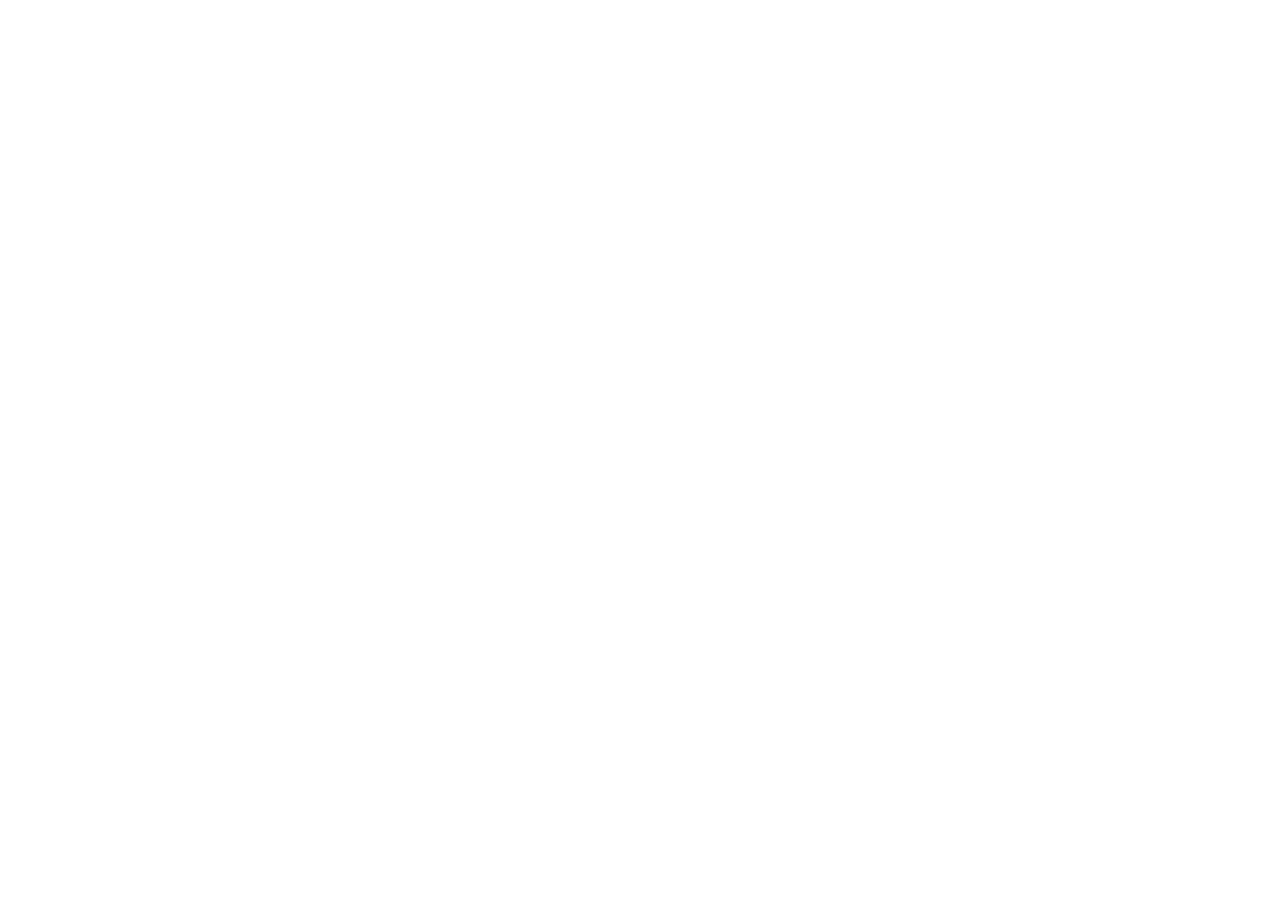
==== pages/electrom.html @ b281cd8a "all screen" ====
<!DOCTYPE html>
<html lang="en">
<head>
    <meta charset="UTF-8">
    <meta name="viewport" content="width=device-width, initial-scale=1.0">
    <title>electron</title>
</head>
<body>
    
</body>
</html>
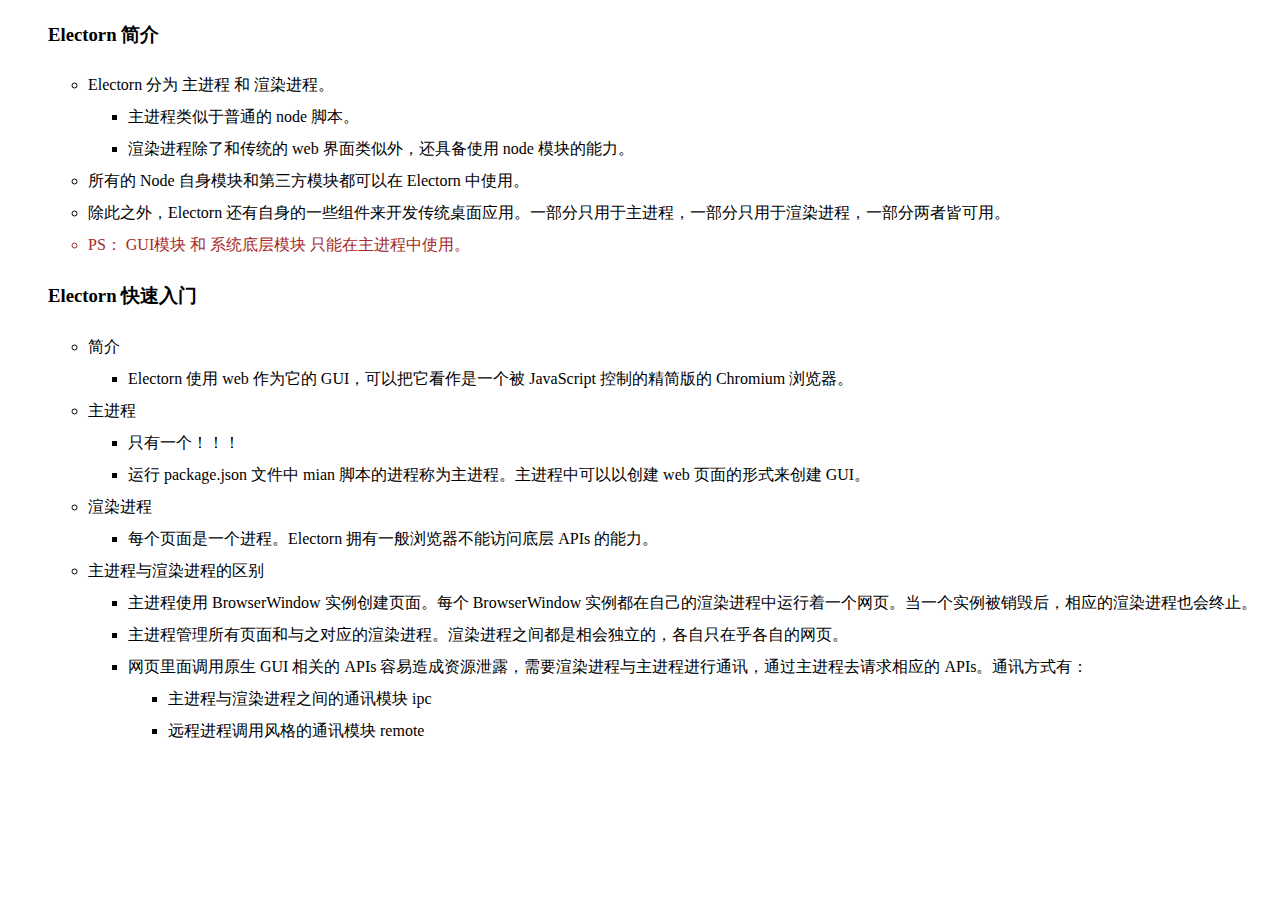
==== commit e2bbbac9: "..." ====
--- a/pages/electrom.html
+++ b/pages/electrom.html
@@ -1,11 +1,53 @@
 <!DOCTYPE html>
 <html lang="en">
+
 <head>
     <meta charset="UTF-8">
     <meta name="viewport" content="width=device-width, initial-scale=1.0">
-    <title>electron</title>
+    <title>初学electron</title>
 </head>
-<body>
-    
+
+<body style="font-family: Cambria, Cochin, Georgia, Times, 'Times New Roman', serif;line-height: 2rem;">
+    <ul>
+        <h3>Electorn 简介</h3>
+        <ul>
+            <li>Electorn 分为 主进程 和 渲染进程。</li>
+            <ul>
+                <li>主进程类似于普通的 node 脚本。</li>
+                <li>渲染进程除了和传统的 web 界面类似外，还具备使用 node 模块的能力。</li>
+            </ul>
+            <li>所有的 Node 自身模块和第三方模块都可以在 Electorn 中使用。</li>
+            <li>除此之外，Electorn 还有自身的一些组件来开发传统桌面应用。一部分只用于主进程，一部分只用于渲染进程，一部分两者皆可用。</li>
+            <li style="color: brown;">PS： GUI模块 和 系统底层模块 只能在主进程中使用。</li>
+        </ul>
+        <h3>Electorn 快速入门</h3>
+        <ul>
+            <li>简介</li>
+            <ul>
+                <li>Electorn 使用 web 作为它的 GUI，可以把它看作是一个被 JavaScript 控制的精简版的 Chromium 浏览器。</li>
+            </ul>
+            <li>主进程</li>
+            <ul>
+                <li>只有一个！！！</li>
+                <li>运行 package.json 文件中 mian 脚本的进程称为主进程。主进程中可以以创建 web 页面的形式来创建 GUI。</li>
+            </ul>
+            <li>渲染进程</li>
+            <ul>
+                <li>每个页面是一个进程。Electorn 拥有一般浏览器不能访问底层 APIs 的能力。</li>
+            </ul>
+            <li>主进程与渲染进程的区别</li>
+            <ul>
+                <li>主进程使用 BrowserWindow 实例创建页面。每个 BrowserWindow 实例都在自己的渲染进程中运行着一个网页。当一个实例被销毁后，相应的渲染进程也会终止。</li>
+                <li>主进程管理所有页面和与之对应的渲染进程。渲染进程之间都是相会独立的，各自只在乎各自的网页。</li>
+                <li>网页里面调用原生 GUI 相关的 APIs 容易造成资源泄露，需要渲染进程与主进程进行通讯，通过主进程去请求相应的 APIs。通讯方式有：</li>
+                <ul>
+                    <li>主进程与渲染进程之间的通讯模块 ipc</li>
+                    <li>远程进程调用风格的通讯模块 remote</li>
+                </ul>
+            </ul>
+        </ul>
+
+    </ul>
 </body>
+
 </html>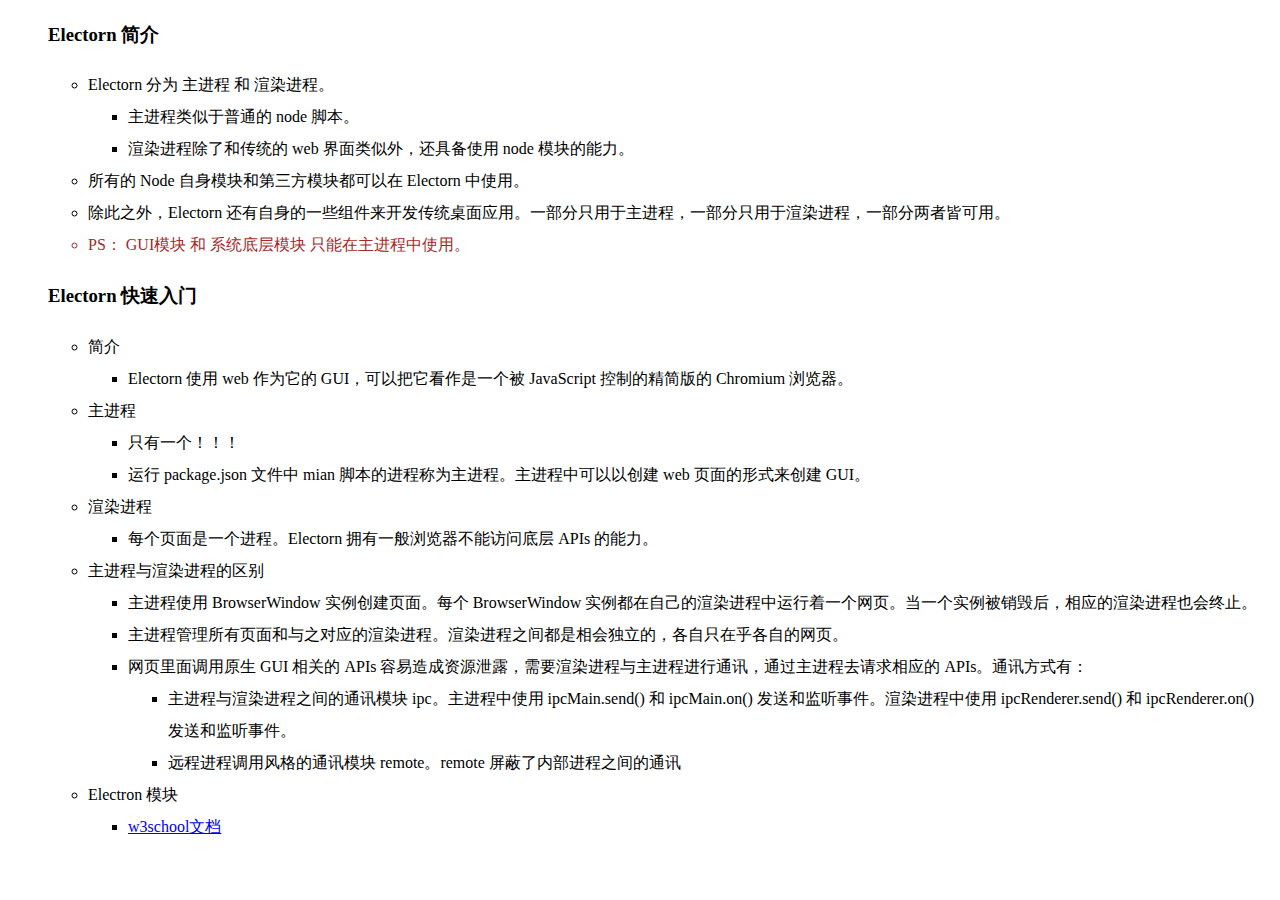
==== commit 809e14f2: "electron" ====
--- a/pages/electrom.html
+++ b/pages/electrom.html
@@ -41,9 +41,13 @@
                 <li>主进程管理所有页面和与之对应的渲染进程。渲染进程之间都是相会独立的，各自只在乎各自的网页。</li>
                 <li>网页里面调用原生 GUI 相关的 APIs 容易造成资源泄露，需要渲染进程与主进程进行通讯，通过主进程去请求相应的 APIs。通讯方式有：</li>
                 <ul>
-                    <li>主进程与渲染进程之间的通讯模块 ipc</li>
-                    <li>远程进程调用风格的通讯模块 remote</li>
+                    <li>主进程与渲染进程之间的通讯模块 ipc。主进程中使用 ipcMain.send() 和 ipcMain.on() 发送和监听事件。渲染进程中使用 ipcRenderer.send() 和 ipcRenderer.on() 发送和监听事件。</li>
+                    <li>远程进程调用风格的通讯模块 remote。remote 屏蔽了内部进程之间的通讯</li>
                 </ul>
+            </ul>
+            <li>Electron 模块</li>
+            <ul>
+                <li><a href="https://www.w3cschool.cn/electronmanual/electronmanual-electronapp.html">w3school文档</a></li>
             </ul>
         </ul>
 
